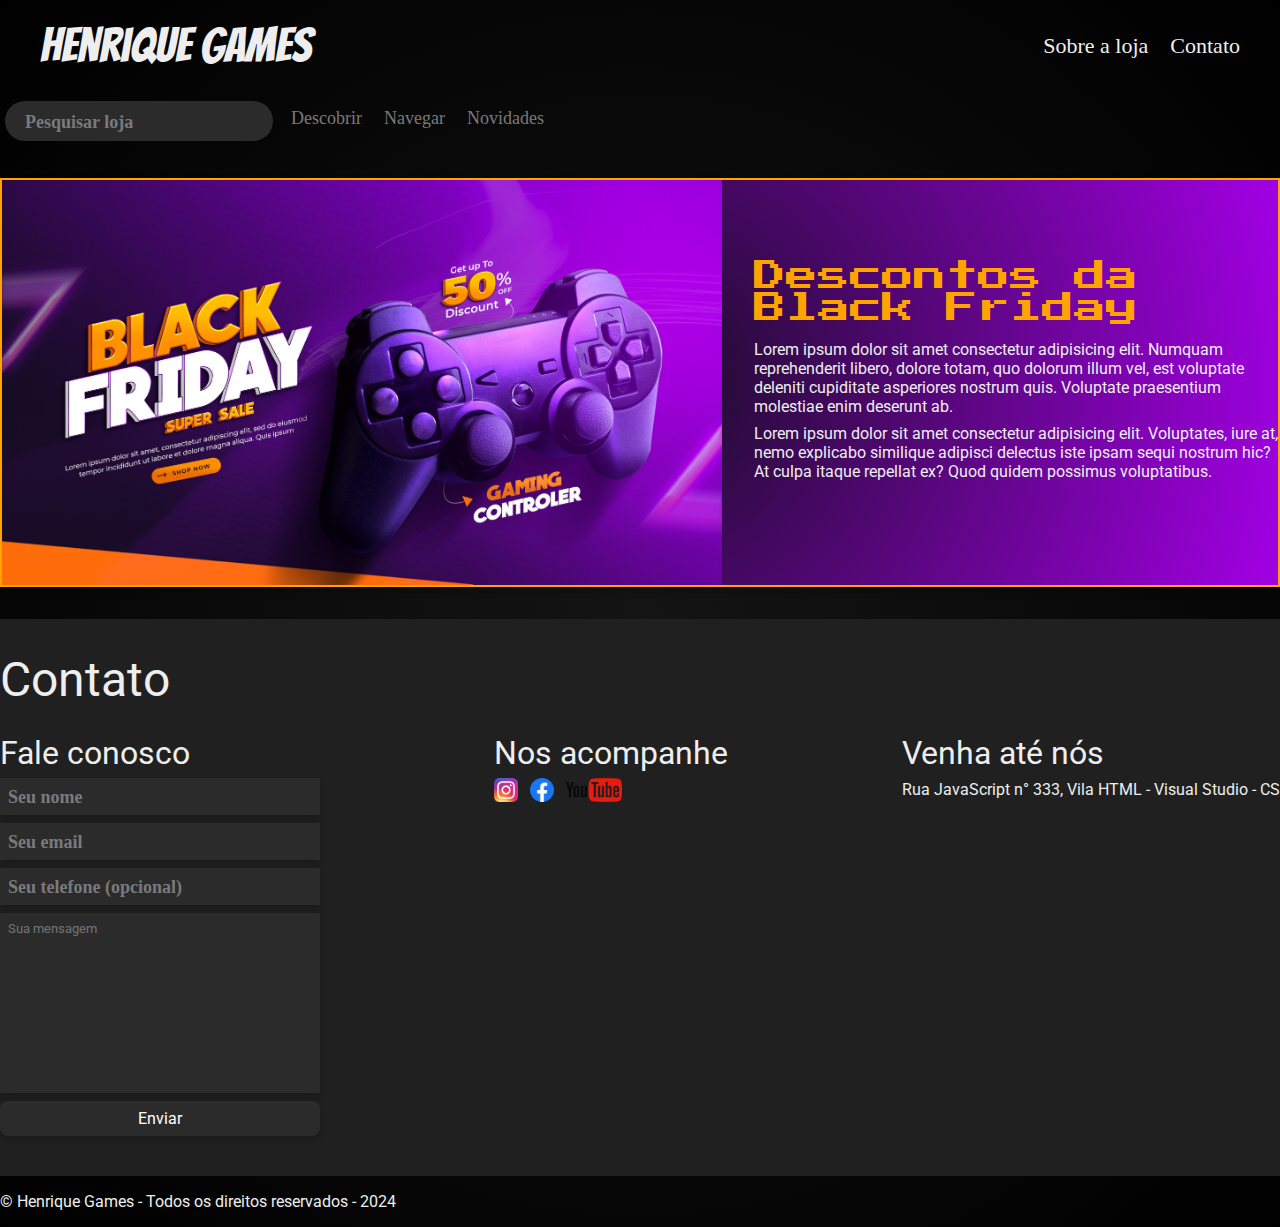
==== index.html @ 2fec8bdd "First commit" ====
<!DOCTYPE html>
<html lang="pt-br">
<head>
    <meta charset="UTF-8">
    <meta name="viewport" content="width=device-width, initial-scale=1.0">
    <title>Site de Games</title>
    <link rel="stylesheet" href="index.css">
    <link href="https://fonts.googleapis.com/css2?family=Bangers&family=Press+Start+2P&family=Roboto:wght@400;700&display=swap" rel="stylesheet">
</head>

<body>

    <div class="container"> <!--todo:Cabeçalho-->
        <header>
            <h1>Henrique Games</h1>
            <nav>
                <a href="sobre.html">Sobre a loja</a>
                <a href="#contact">Contato</a>
            </nav>
        </header>
    </div>

    <div class="pesquisar"> <!--todo:Barra de pesquisa-->
        <div class="barra">
            <form action="/search" method="GET">
                <input type="search" name="query" placeholder="Pesquisar loja">
            </form>
        </div>
        <nav>
            <ul>
                <li><a href="index.html">Descobrir</a></li>
                <li><a href="index.html">Navegar</a></li>
                <li><a href="index.html">Novidades</a></li>
            </ul>
        </nav>
    </div>

    <section> <!--todo:Desconto da Black Friday-->
        <div class="desconto">
            <img class="store-front" src="./Imagens/Index.jpg" alt="Loja" width="720">
            <div>
                <h2>Descontos da Black Friday</h2>
                <p>
                    Lorem ipsum dolor sit amet consectetur adipisicing elit. Numquam reprehenderit libero, dolore totam, quo dolorum illum vel, est voluptate deleniti cupiditate asperiores nostrum quis. Voluptate praesentium molestiae enim deserunt ab.
                </p>
                <p>
                    Lorem ipsum dolor sit amet consectetur adipisicing elit. Voluptates, iure at, nemo explicabo similique adipisci delectus iste ipsam sequi nostrum hic? At culpa itaque repellat ex? Quod quidem possimus voluptatibus.
                </p>
            </div>
        </div>
    </section>

    <section id="contact"> <!--todo:Contato-->
        <div class="contact-container">
            <h2>Contato</h2>
            <div class="contact-methods">
                <div class="talk">
                    <h3>Fale conosco</h3>
                    <form>
                        <input type="text" placeholder="Seu nome" required>
                        <input type="email" placeholder="Seu email" required>
                        <input type="tel" placeholder="Seu telefone (opcional)">
                        <textarea placeholder="Sua mensagem"></textarea>
                        <button type="submit">Enviar</button>
                    </form>
                </div>
                <div class="follow">
                    <h3>Nos acompanhe</h3>
                    <ul class="social-links">
                        <li>
                            <a href="#" title="Siga a gente no instagram">
                                <img src="./Imagens/instagram.png" alt="Insta">
                            </a>
                        </li>
                        <li>
                            <a href="#" title="Siga a gente no facebook">
                                <img src="./Imagens/facebook.png" alt="Face">
                            </a>
                        </li>
                        <li>
                            <a href="#" title="Visite nosso canal no youtube">
                                <img src="./Imagens/youtube.png" alt="Youtube">
                            </a>
                        </li>
                    </ul>
                </div>
                <div class="come">
                    <h3>Venha até nós</h3>
                    <p>
                        Rua JavaScript n° 333, Vila HTML - Visual Studio - CS 
                    </p>
                </div>
            </div>
        </div>
    </section>

    <footer>
        <div class="footer">
            <p>
                &copy; Henrique Games - Todos os direitos reservados - 2024
            </p>
        </div>
    </footer>
</body>
</html>
---- index.css ----
*{
    margin: 0;
    padding: 0;
    box-sizing: border-box;
}

body{
    background: radial-gradient(circle, #141414, #000000);
}

body, input, textarea{
    font-family: 'Roboto', sans-serif;
    font-weight: normal;
}

header {
    background: transparent;
    padding: 20px 40px;
    font-size: 24px;
    font-family: Cambo,Cambria, Cochin, Georgia, Times, 'Times New Roman', serif;
}

h1{
    color: #eee;
    font-family: 'Bangers', cursive;
    font-size: 3rem;
    font-weight: normal;
}

h2{
    color: #ffa301;
    font-family: 'Press Start 2P';
    font-size: 2rem;
    font-weight: normal;
}

.contact-container h2{
    color: #eee;
    font-family: 'Roboto', sans-serif;
    font-size: 3rem;
    font-weight: normal;
}

.contact-container h3{
    color: #eee;
    font-family: 'Roboto', sans-serif;
    font-size: 2rem;
    font-weight: normal;
    margin-bottom: 6px;
}

p, h3, form button{
    color: #eee;
    font-family: 'Roboto', sans-serif;
    font-size: 1rem;
    font-weight: normal;
}

header nav a{
    margin-left: 16px;
    color: #eee;
    text-decoration: none;
    font-size: 22px;
    transition: color 0.3s;
}

header nav a:hover{
    color: #7a7a7c;
}

form input{
    border: none;
    outline: none;
    background: none;
    font-size: 18px;
    color: #fff;
}

input::placeholder{
    color: #7a7a7c;
    opacity: 1;
    font-family: Cambo, Cambria, Cochin, Georgia, Times, 'Times New Roman', serif;
    font-weight: bold;
}

.barra {
    background-color: #2b2b2b;
    height: 40px;
    border-radius: 6.666em;
    display: flex;
    align-items: center;
    justify-content: space-between;
    padding: 0px 20px;
    margin-top: 5px;
    transition: background-color 0.3s;
}

.barra:hover {
    background-color: #eee;
}

.pesquisar {
    display: flex;
    align-items: center;
    max-width: 1280px;
    width: 100%;
    padding: 5px;
    margin: 0 auto;
    background: transparent
}

.pesquisar nav li {
    margin-left: 2lvh;
    display: inline;
}

.pesquisar nav a {
    color: #7a7a7c;
    text-decoration: none;
    font-size: 18px;
    font-family: Cambo, Cambria, Cochin, Georgia, Times, 'Times New Roman', serif;
    transition: color 0.3s;
}

.pesquisar nav a:hover {
    color: #eee;
}

.container header{
    display: flex;
    align-items: center;
    justify-content: space-between;
    max-width: 1380px;
    width: 100%;
    margin: 0 auto;
}

.desconto {
    display: flex;
    max-width: 1280px;
    width: 100%;
    margin: 0 auto;
    background: radial-gradient(circle, #190c25, #a200e4);
    border: 2px solid #ffa301;
    box-shadow: 0 4px 8px rgba(0, 0, 0, 0.2);
}

section {
    padding: 32px 0;
}

section h2 {
    margin-top: 80px;
    margin-bottom: 16px;
}

section p {
    margin-top: 8px;
}

.store-front{
    margin-right: 32px;
}

#contact{
    background: #202020;
}

#contact h2{
    max-width: 1280px;
    width: 100%;
    margin: 0 auto;
    margin-bottom: 26px;
}

.contact-methods{
    display: flex;
    justify-content: space-between;
    max-width: 1280px;
    width: 100%;
    margin: 0 auto;
}

.social-links img{
    height: 24px;
}

.social-links li{
    display: inline;
    margin-right: 8px;
}

.social-links li a{
    text-decoration: none;
}

.contact-methods form input, form textarea, .contact-methods form button{
    display: block;
    width: 320px;
    margin-bottom: 8px;
    padding: 8px;
    background: #2b2b2b;
    box-shadow: 0 4px 8px rgba(0, 0, 0, 0.2);
    transition: background 0.3s;
}

.contact-methods form input:hover{
    background: #353535;
}

form textarea {
    resize: none;
    height: 180px;
    box-shadow: 0 4px 8px rgba(0, 0, 0, 0.2);
    border: none;
}

form textarea:hover{
    background: #353535;
}

form textarea:focus{
    outline: 2px solid #000000;
}

form button {
    color: #fff; 
    border: none; 
    border-radius: 8px; 
    padding: 10px 20px; 
    font-size: 16px; 
    cursor: pointer; 
    transition: background-color 0.3s, transform 0.2s; 
}

form button:hover {
    background-color: #353535; 
    transform: scale(1.05); 
}

.footer{
    max-width: 1280px;
    width: 100%;
    margin: 0 auto;
}

footer {
    color: #eee;
    padding: 16px 0;
}
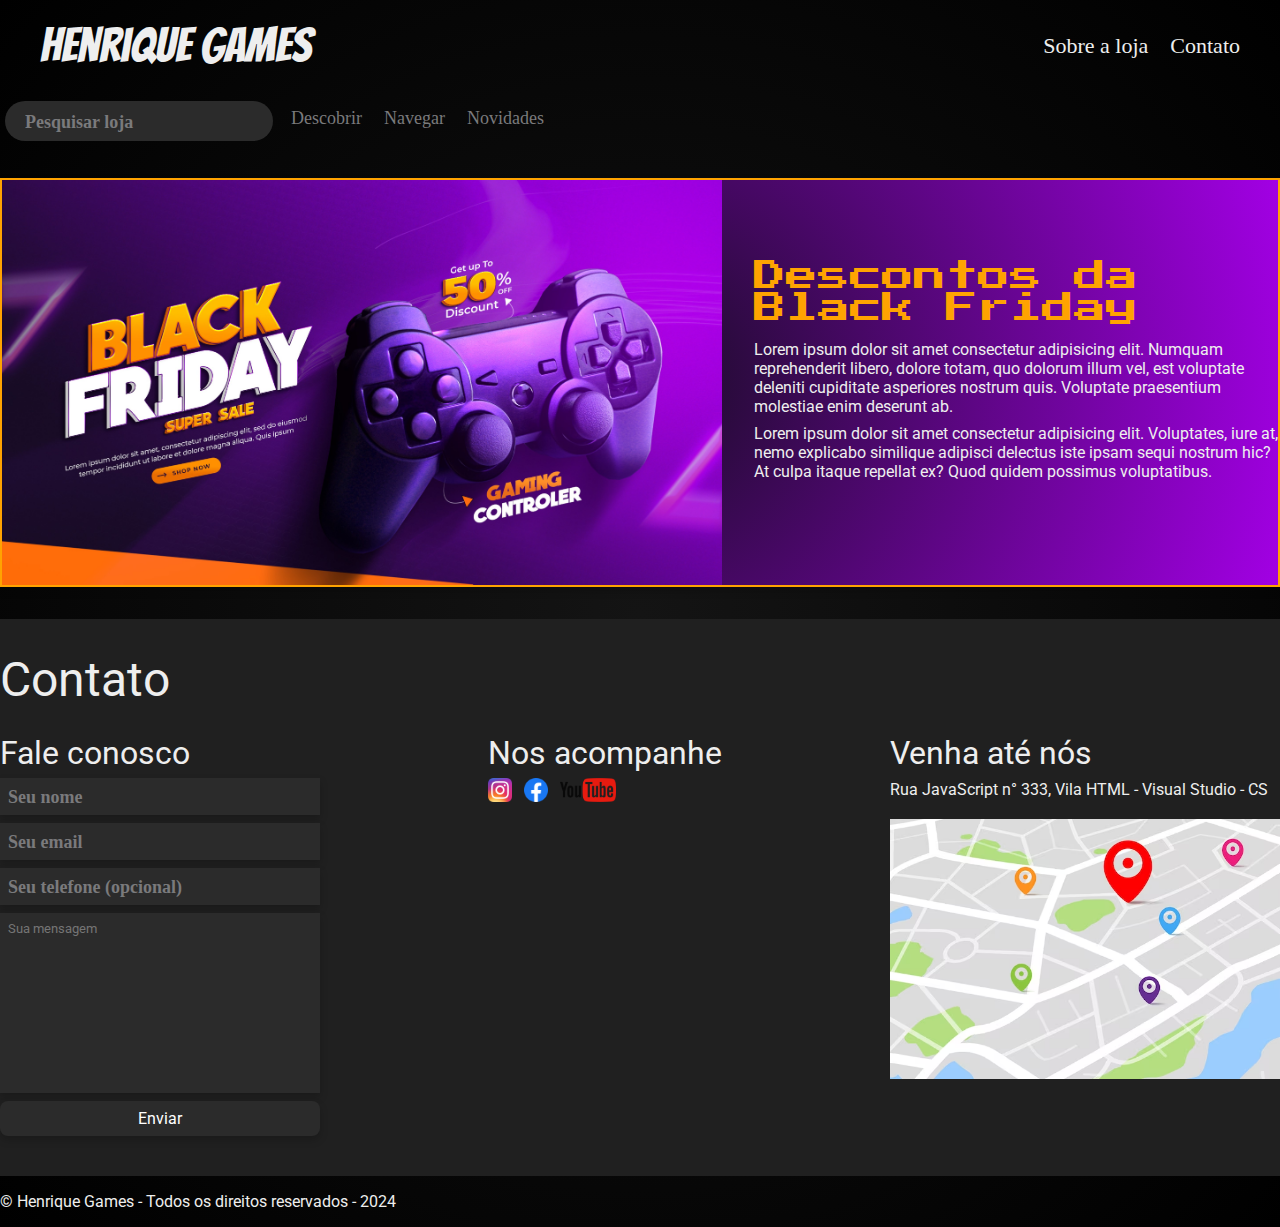
==== commit 95e4fb8c: "Add div 'come' add image do folder imagens" ====
--- a/index.html
+++ b/index.html
@@ -89,12 +89,15 @@
                     <p>
                         Rua JavaScript n° 333, Vila HTML - Visual Studio - CS 
                     </p>
+                    <a href="#" title="Venha até nós">
+                        <img src="./Imagens/destino.avif" alt="Destino">
+                    </a>
                 </div>
             </div>
         </div>
     </section>
 
-    <footer>
+    <footer> <!--todo:Rodapé-->
         <div class="footer">
             <p>
                 &copy; Henrique Games - Todos os direitos reservados - 2024
--- a/index.css
+++ b/index.css
@@ -209,6 +209,7 @@
 }
 
 form textarea {
+    color: #eee;
     resize: none;
     height: 180px;
     box-shadow: 0 4px 8px rgba(0, 0, 0, 0.2);
@@ -238,6 +239,11 @@
     transform: scale(1.05); 
 }
 
+.come img{
+    height: 260px;
+    margin-top: 20px;
+}
+
 .footer{
     max-width: 1280px;
     width: 100%;
